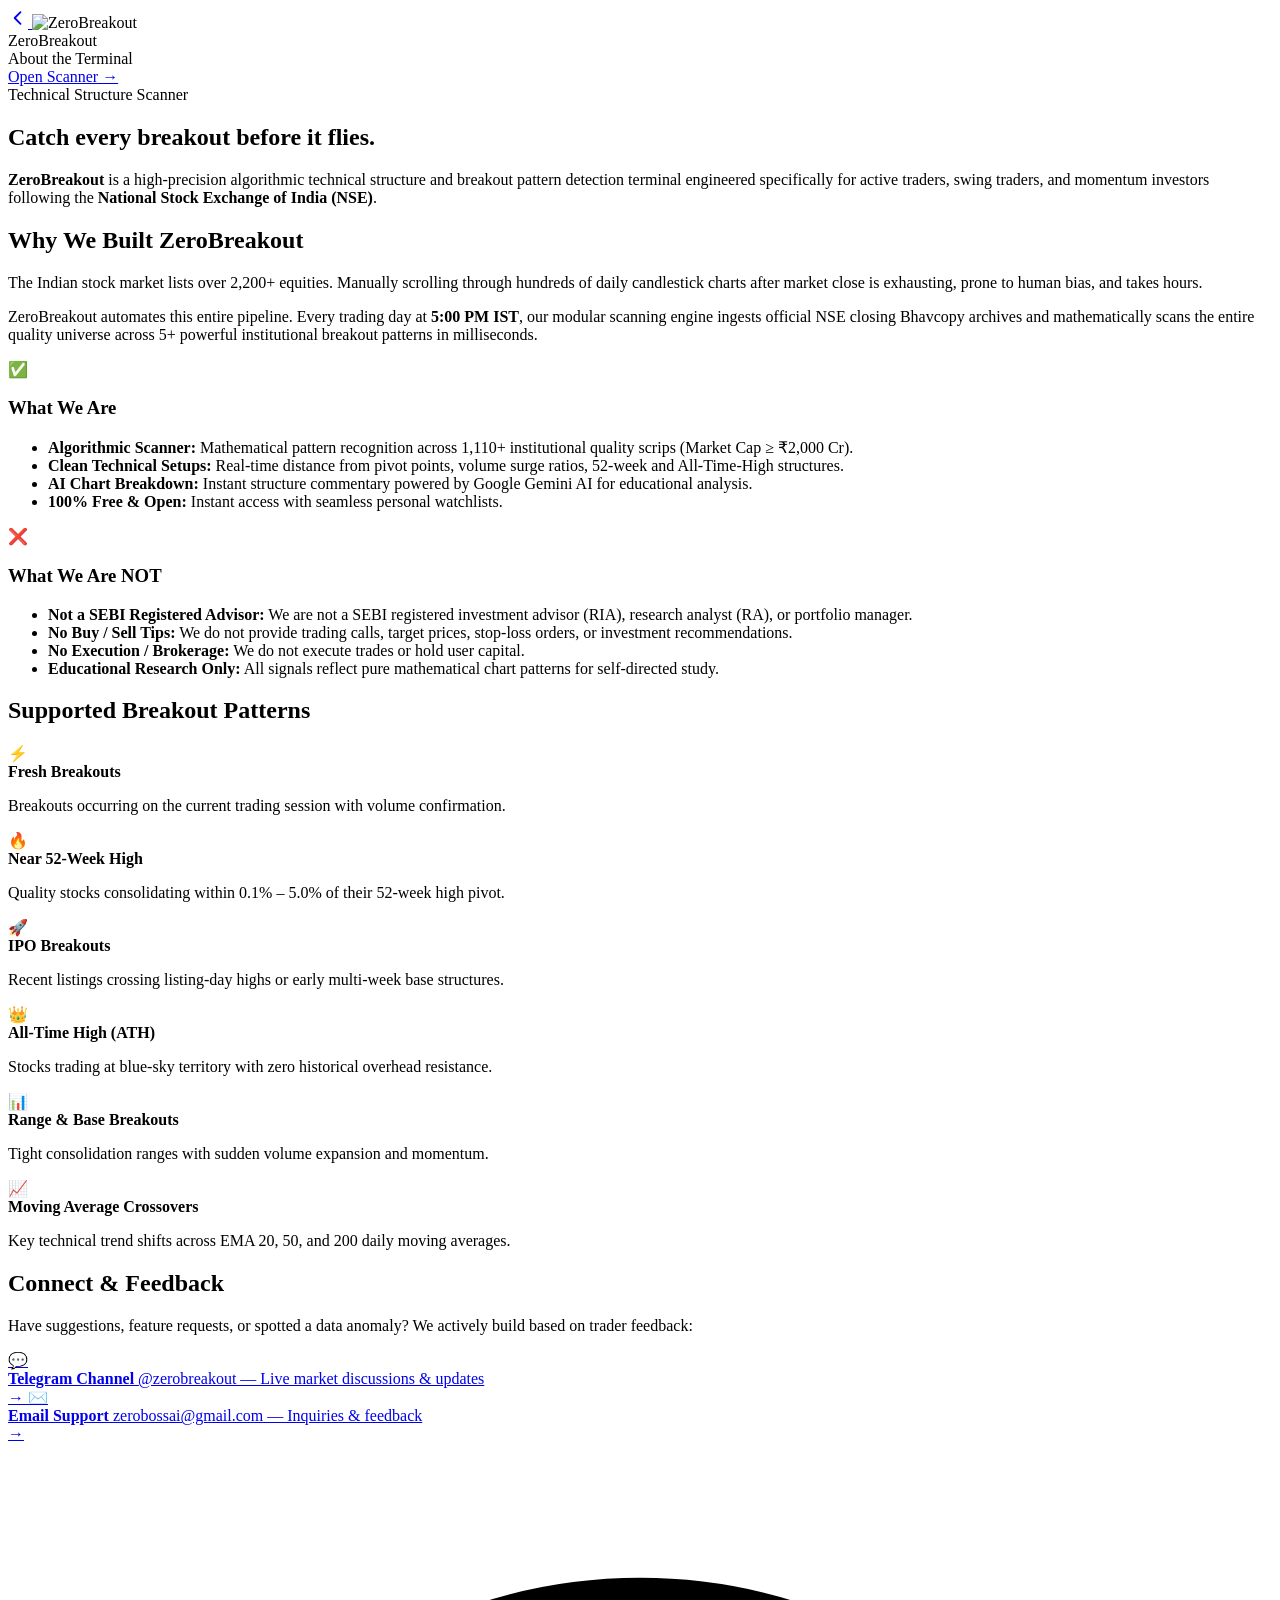
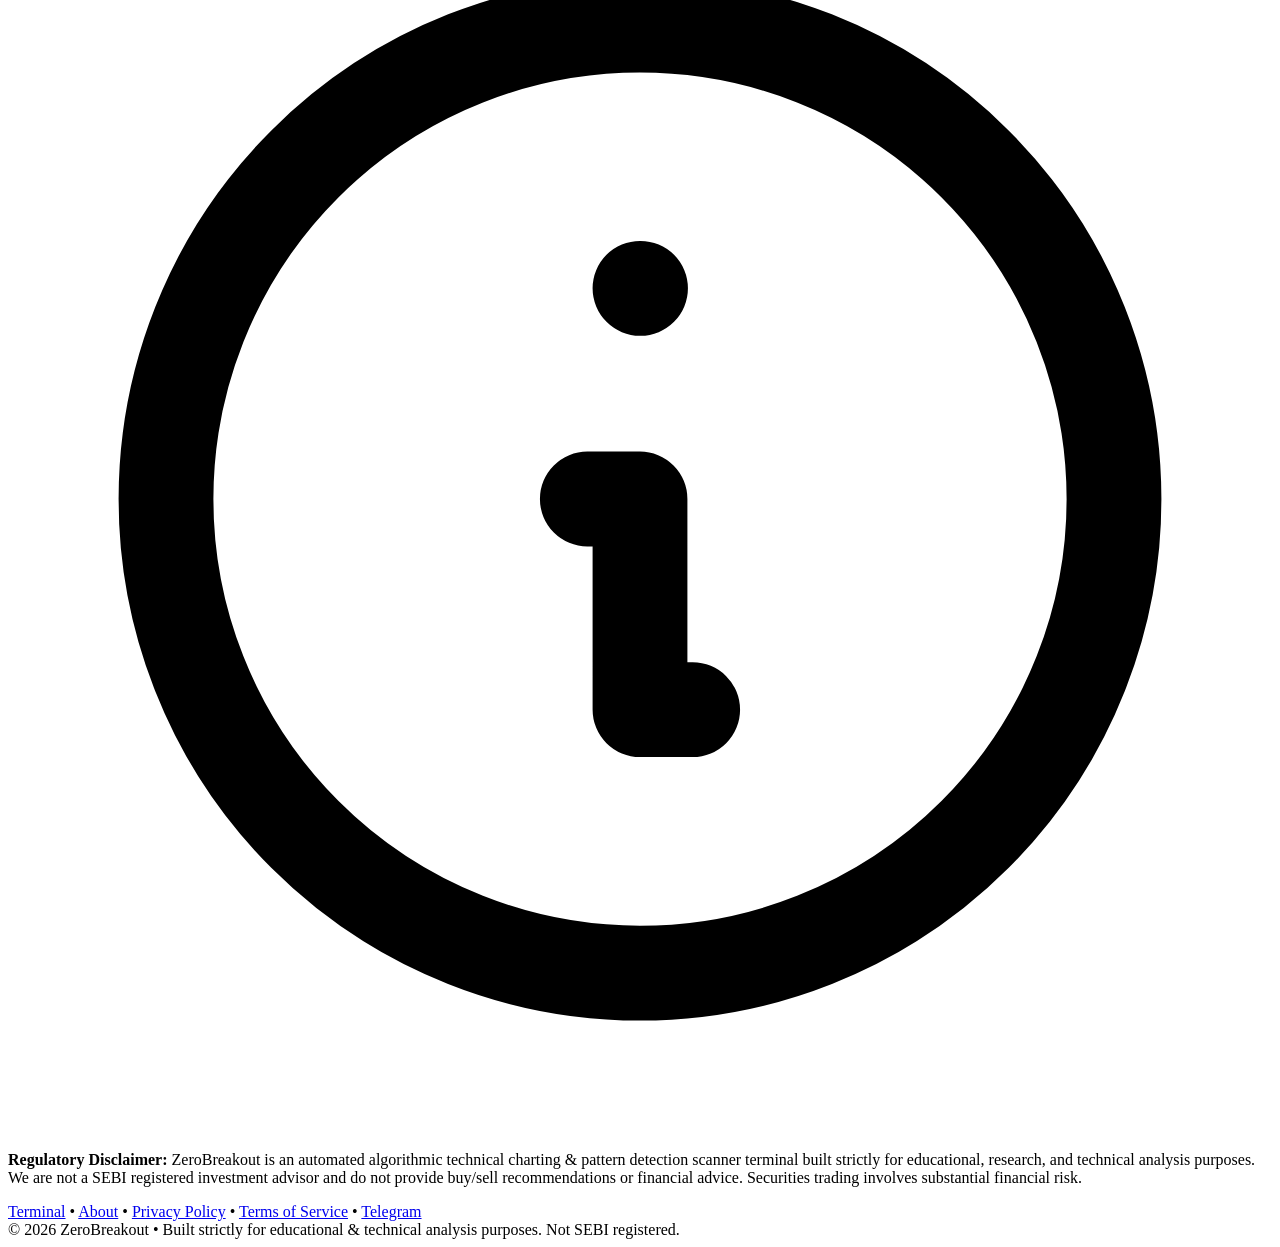
==== frontend/about.html @ a6093fcf "Add About page, Privacy Policy, Terms of Service with SEBI disclaimers, affiliate disclosure, and ac" ====
﻿<!DOCTYPE html>
<html lang="en">
<head>
  <meta charset="UTF-8">
  <meta name="viewport" content="width=device-width, initial-scale=1.0, maximum-scale=1.0, user-scalable=no, viewport-fit=cover">
  <title>About ZeroBreakout — Momentum Breakout Pattern Scanner</title>
  
  <link rel="icon" type="image/png" sizes="32x32" href="/static/favicon-32x32.png">
  <link rel="icon" type="image/png" sizes="192x192" href="/static/assets/icon-192.png">
  <link rel="apple-touch-icon" href="/static/assets/icon-192.png">
  
  <link rel="stylesheet" href="/static/css/style.css?v=4.6.0">
  <link rel="preconnect" href="https://fonts.googleapis.com">
  <link rel="preconnect" href="https://fonts.gstatic.com" crossorigin>
  <link href="https://fonts.googleapis.com/css2?family=Inter:wght@400;500;600;700;800&display=swap" rel="stylesheet">
</head>
<body>
  <div class="app-container legal-page-container">

    <!-- Top Header -->
    <header class="app-header">
      <div class="brand-wrapper">
        <a href="/" class="btn-back-link" title="Back to Scanner">
          <svg fill="none" stroke="currentColor" viewBox="0 0 24 24" width="20" height="20">
            <path stroke-linecap="round" stroke-linejoin="round" stroke-width="2.2" d="M15 19l-7-7 7-7"></path>
          </svg>
        </a>
        <img src="/static/assets/icon.png" alt="ZeroBreakout" class="brand-logo-img">
        <div class="brand-text-col">
          <div class="brand-title">Zero<span class="brand-accent">Breakout</span></div>
          <div class="brand-subtitle">About the Terminal</div>
        </div>
      </div>
      <a href="/" class="btn-action-sm">Open Scanner →</a>
    </header>

    <!-- Main Content -->
    <main class="legal-content-body">
      
      <!-- Hero Section -->
      <section class="legal-hero-card">
        <div class="legal-tag">Technical Structure Scanner</div>
        <h1 class="legal-main-title">Catch every breakout before it flies.</h1>
        <p class="legal-intro-p">
          <strong>ZeroBreakout</strong> is a high-precision algorithmic technical structure and breakout pattern detection terminal engineered specifically for active traders, swing traders, and momentum investors following the <strong>National Stock Exchange of India (NSE)</strong>.
        </p>
      </section>

      <!-- Mission / Why We Exist -->
      <section class="legal-section">
        <h2 class="legal-heading">Why We Built ZeroBreakout</h2>
        <p>
          The Indian stock market lists over 2,200+ equities. Manually scrolling through hundreds of daily candlestick charts after market close is exhausting, prone to human bias, and takes hours.
        </p>
        <p>
          ZeroBreakout automates this entire pipeline. Every trading day at <strong>5:00 PM IST</strong>, our modular scanning engine ingests official NSE closing Bhavcopy archives and mathematically scans the entire quality universe across 5+ powerful institutional breakout patterns in milliseconds.
        </p>
      </section>

      <!-- Grid: What We Are vs What We Are Not -->
      <section class="legal-section">
        <div class="compare-grid">
          <div class="compare-card compare-yes">
            <div class="compare-header">
              <span class="compare-icon">✅</span>
              <h3>What We Are</h3>
            </div>
            <ul class="compare-list">
              <li><strong>Algorithmic Scanner:</strong> Mathematical pattern recognition across 1,110+ institutional quality scrips (Market Cap ≥ ₹2,000 Cr).</li>
              <li><strong>Clean Technical Setups:</strong> Real-time distance from pivot points, volume surge ratios, 52-week and All-Time-High structures.</li>
              <li><strong>AI Chart Breakdown:</strong> Instant structure commentary powered by Google Gemini AI for educational analysis.</li>
              <li><strong>100% Free & Open:</strong> Instant access with seamless personal watchlists.</li>
            </ul>
          </div>

          <div class="compare-card compare-no">
            <div class="compare-header">
              <span class="compare-icon">❌</span>
              <h3>What We Are NOT</h3>
            </div>
            <ul class="compare-list">
              <li><strong>Not a SEBI Registered Advisor:</strong> We are not a SEBI registered investment advisor (RIA), research analyst (RA), or portfolio manager.</li>
              <li><strong>No Buy / Sell Tips:</strong> We do not provide trading calls, target prices, stop-loss orders, or investment recommendations.</li>
              <li><strong>No Execution / Brokerage:</strong> We do not execute trades or hold user capital.</li>
              <li><strong>Educational Research Only:</strong> All signals reflect pure mathematical chart patterns for self-directed study.</li>
            </ul>
          </div>
        </div>
      </section>

      <!-- Pattern Arsenal -->
      <section class="legal-section">
        <h2 class="legal-heading">Supported Breakout Patterns</h2>
        <div class="pattern-badge-grid">
          <div class="p-badge-item">
            <span class="p-emoji">⚡</span>
            <div>
              <strong>Fresh Breakouts</strong>
              <p>Breakouts occurring on the current trading session with volume confirmation.</p>
            </div>
          </div>
          <div class="p-badge-item">
            <span class="p-emoji">🔥</span>
            <div>
              <strong>Near 52-Week High</strong>
              <p>Quality stocks consolidating within 0.1% – 5.0% of their 52-week high pivot.</p>
            </div>
          </div>
          <div class="p-badge-item">
            <span class="p-emoji">🚀</span>
            <div>
              <strong>IPO Breakouts</strong>
              <p>Recent listings crossing listing-day highs or early multi-week base structures.</p>
            </div>
          </div>
          <div class="p-badge-item">
            <span class="p-emoji">👑</span>
            <div>
              <strong>All-Time High (ATH)</strong>
              <p>Stocks trading at blue-sky territory with zero historical overhead resistance.</p>
            </div>
          </div>
          <div class="p-badge-item">
            <span class="p-emoji">📊</span>
            <div>
              <strong>Range & Base Breakouts</strong>
              <p>Tight consolidation ranges with sudden volume expansion and momentum.</p>
            </div>
          </div>
          <div class="p-badge-item">
            <span class="p-emoji">📈</span>
            <div>
              <strong>Moving Average Crossovers</strong>
              <p>Key technical trend shifts across EMA 20, 50, and 200 daily moving averages.</p>
            </div>
          </div>
        </div>
      </section>

      <!-- Community & Contact -->
      <section class="legal-section">
        <h2 class="legal-heading">Connect & Feedback</h2>
        <p>
          Have suggestions, feature requests, or spotted a data anomaly? We actively build based on trader feedback:
        </p>
        <div class="contact-links-box">
          <a href="https://t.me/zerobreakout" target="_blank" rel="noopener noreferrer" class="contact-card">
            <span class="contact-icon">💬</span>
            <div>
              <strong>Telegram Channel</strong>
              <span>@zerobreakout — Live market discussions & updates</span>
            </div>
            <span class="contact-arrow">→</span>
          </a>

          <a href="mailto:zerobossai@gmail.com" class="contact-card">
            <span class="contact-icon">✉️</span>
            <div>
              <strong>Email Support</strong>
              <span>zerobossai@gmail.com — Inquiries & feedback</span>
            </div>
            <span class="contact-arrow">→</span>
          </a>
        </div>
      </section>

      <!-- Regulatory Disclaimer Box -->
      <div class="sebi-disclaimer-box" style="margin-top: 24px;">
        <svg class="disclaimer-icon" fill="none" stroke="currentColor" viewBox="0 0 24 24">
          <path stroke-linecap="round" stroke-linejoin="round" stroke-width="1.8" d="M13 16h-1v-4h-1m1-4h.01M21 12a9 9 0 11-18 0 9 9 0 0118 0z"></path>
        </svg>
        <p><strong>Regulatory Disclaimer:</strong> ZeroBreakout is an automated algorithmic technical charting & pattern detection scanner terminal built strictly for educational, research, and technical analysis purposes. We are not a SEBI registered investment advisor and do not provide buy/sell recommendations or financial advice. Securities trading involves substantial financial risk.</p>
      </div>

    </main>

    <!-- Footer -->
    <footer class="app-footer">
      <div class="footer-links">
        <a href="/">Terminal</a>
        <span>•</span>
        <a href="/about" class="active">About</a>
        <span>•</span>
        <a href="/privacy">Privacy Policy</a>
        <span>•</span>
        <a href="/terms">Terms of Service</a>
        <span>•</span>
        <a href="https://t.me/zerobreakout" target="_blank" rel="noopener noreferrer">Telegram</a>
      </div>
      <div class="footer-copy">
        © 2026 ZeroBreakout • Built strictly for educational & technical analysis purposes. Not SEBI registered.
      </div>
    </footer>

  </div>

  <!-- Theme Synchronizer -->
  <script>
    const savedTheme = localStorage.getItem('zb_theme') || 'light';
    document.documentElement.setAttribute('data-theme', savedTheme);
  </script>
</body>
</html>
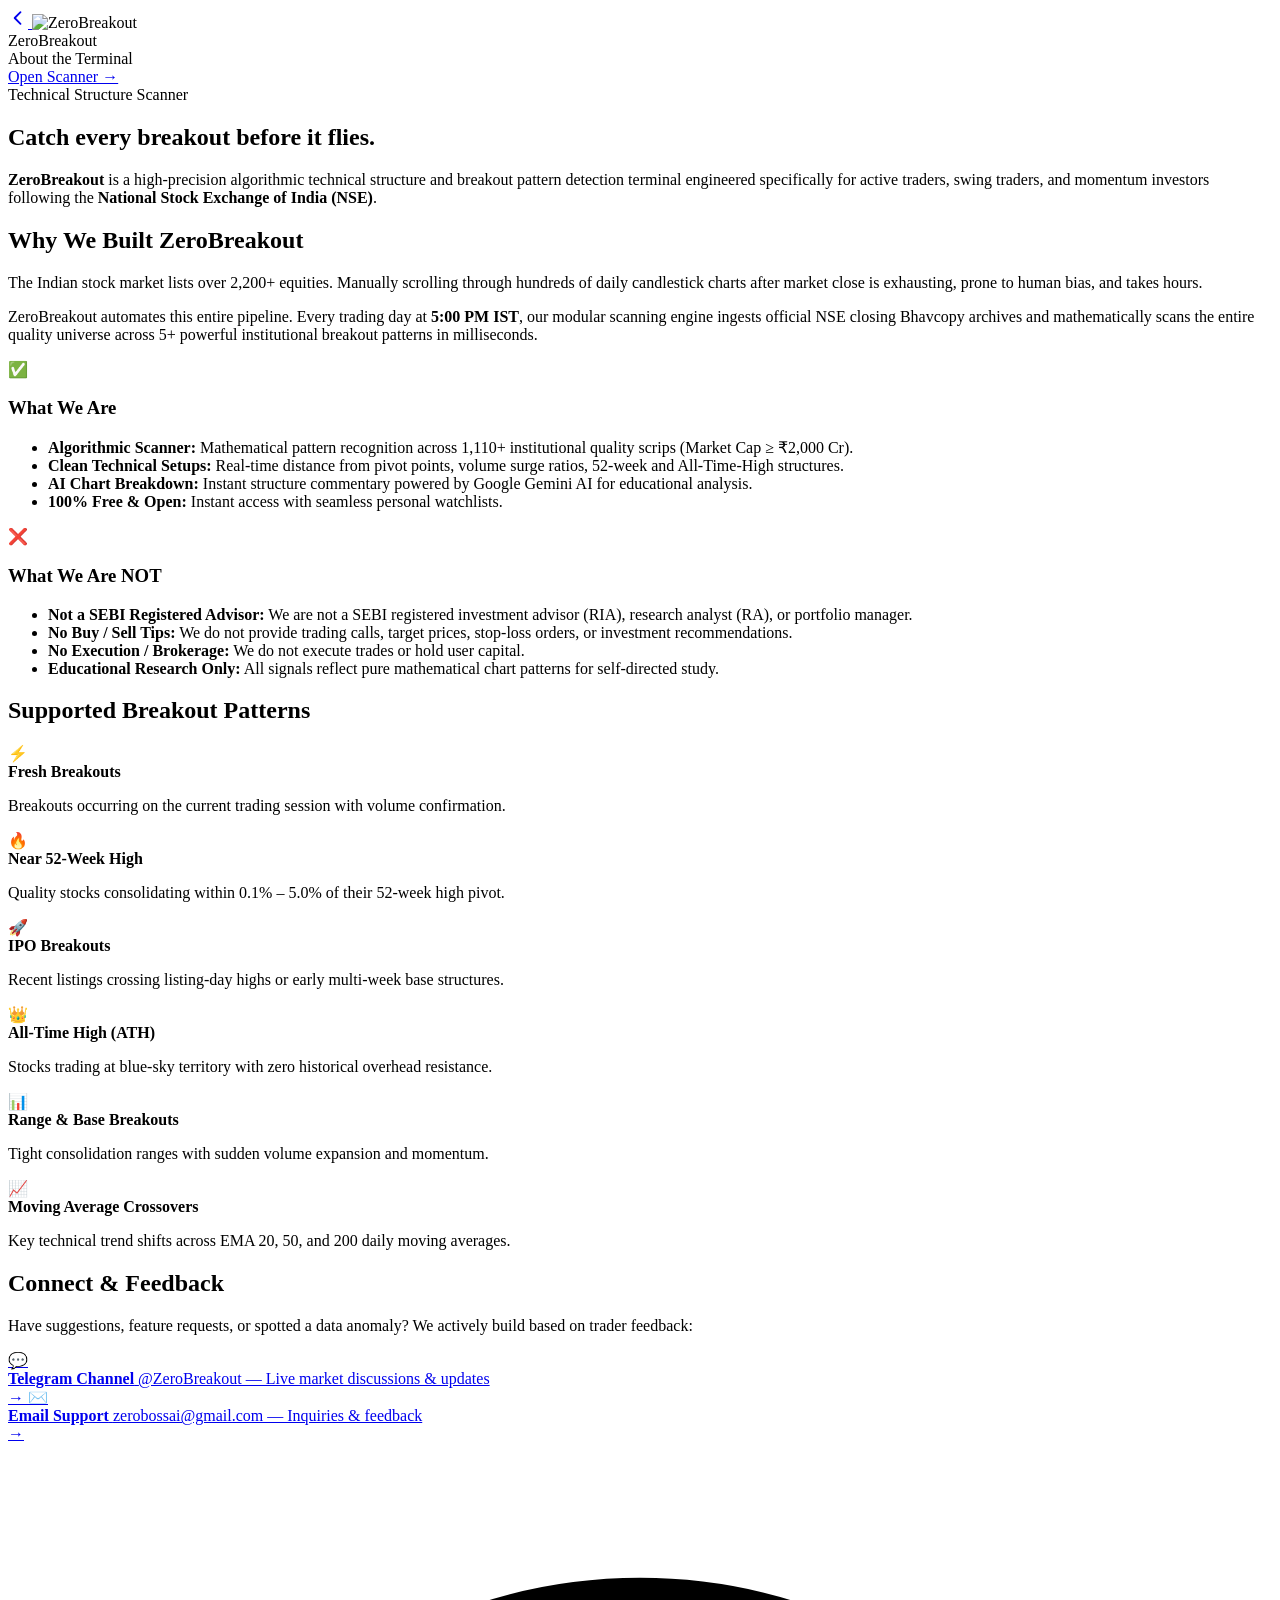
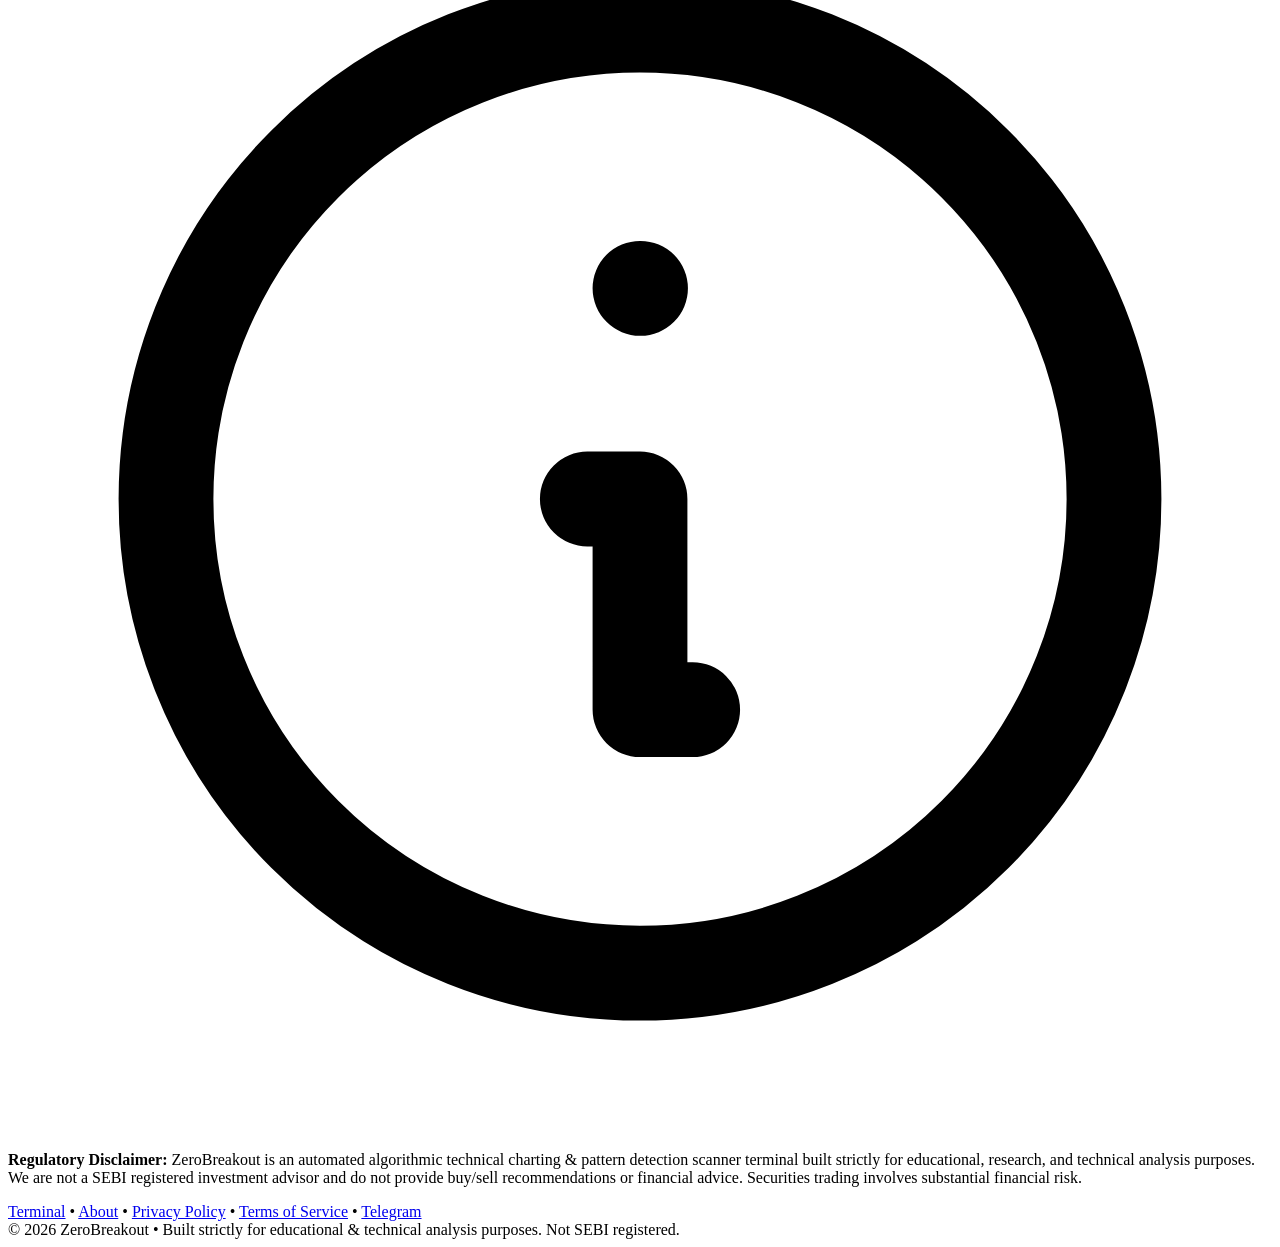
==== commit d1bc7216: "Update official Telegram channel link to https://t.me/ZeroBreakout across terminal and legal pages" ====
--- a/frontend/about.html
+++ b/frontend/about.html
@@ -1,9 +1,18 @@
-﻿<!DOCTYPE html>
+<!DOCTYPE html>
 <html lang="en">
 <head>
   <meta charset="UTF-8">
   <meta name="viewport" content="width=device-width, initial-scale=1.0, maximum-scale=1.0, user-scalable=no, viewport-fit=cover">
   <title>About ZeroBreakout — Momentum Breakout Pattern Scanner</title>
+  <meta name="description" content="Learn about ZeroBreakout — an automated algorithmic technical structure and breakout scanner built for Indian equity traders following the National Stock Exchange (NSE).">
+  <link rel="canonical" href="https://www.zerobreakout.in/about">
+
+  <meta property="og:type" content="website">
+  <meta property="og:url" content="https://www.zerobreakout.in/about">
+  <meta property="og:title" content="About ZeroBreakout — Momentum Breakout Pattern Scanner">
+  <meta property="og:description" content="Learn about ZeroBreakout — algorithmic technical structure and breakout pattern scanner for Indian NSE stocks.">
+  <meta property="og:image" content="https://www.zerobreakout.in/static/assets/icon-512.png">
+  <meta name="twitter:card" content="summary_large_image">
   
   <link rel="icon" type="image/png" sizes="32x32" href="/static/favicon-32x32.png">
   <link rel="icon" type="image/png" sizes="192x192" href="/static/assets/icon-192.png">
@@ -144,11 +153,11 @@
           Have suggestions, feature requests, or spotted a data anomaly? We actively build based on trader feedback:
         </p>
         <div class="contact-links-box">
-          <a href="https://t.me/zerobreakout" target="_blank" rel="noopener noreferrer" class="contact-card">
+          <a href="https://t.me/ZeroBreakout" target="_blank" rel="noopener noreferrer" class="contact-card">
             <span class="contact-icon">💬</span>
             <div>
               <strong>Telegram Channel</strong>
-              <span>@zerobreakout — Live market discussions & updates</span>
+              <span>@ZeroBreakout — Live market discussions & updates</span>
             </div>
             <span class="contact-arrow">→</span>
           </a>
@@ -185,7 +194,7 @@
         <span>•</span>
         <a href="/terms">Terms of Service</a>
         <span>•</span>
-        <a href="https://t.me/zerobreakout" target="_blank" rel="noopener noreferrer">Telegram</a>
+        <a href="https://t.me/ZeroBreakout" target="_blank" rel="noopener noreferrer">Telegram</a>
       </div>
       <div class="footer-copy">
         © 2026 ZeroBreakout • Built strictly for educational & technical analysis purposes. Not SEBI registered.
